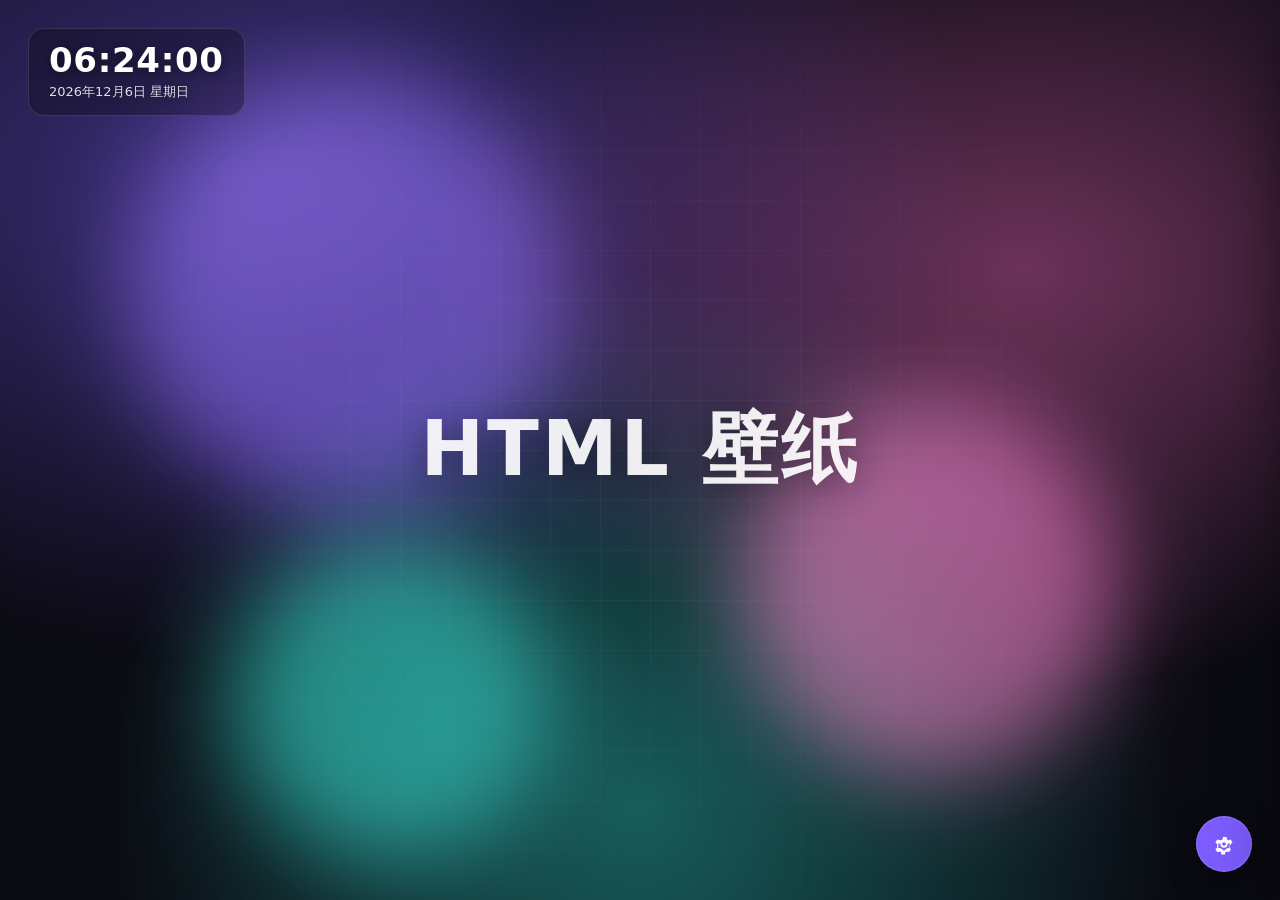
==== index.html @ 62974a12 "Built-in mini browser (WebView2, no Edge/Chrome): borderless wallpaper, host config bridge, 0x052C w" ====
<!doctype html>
<html lang="zh-CN">
<head>
  <meta charset="utf-8" />
  <meta name="viewport" content="width=device-width, initial-scale=1, viewport-fit=cover" />
  <title>HTML 壁纸加载器</title>
  <link rel="stylesheet" href="styles.css" />
</head>
<body data-theme="dark">
  <!-- 壁纸舞台 -->
  <div id="stage">
    <div id="frameWrap">
      <iframe id="frame" title="wallpaper" frameborder="0" allow="fullscreen"></iframe>
    </div>
  </div>

  <!-- 时钟组件 -->
  <div id="clock" class="widget">
    <div id="clockTime">--:--</div>
    <div id="clockDate"></div>
  </div>

  <!-- 设置按钮 -->
  <button id="openSettings" class="fab" title="设置 (按 S 打开)">
    <svg viewBox="0 0 24 24" width="22" height="22" aria-hidden="true">
      <path fill="currentColor" d="M12 8a4 4 0 1 0 0 8 4 4 0 0 0 0-8Zm0 6a2 2 0 1 1 0-4 2 2 0 0 1 0 4Z"/>
      <path fill="currentColor" d="m19.4 13-.1-1 2-1.55-2-3.46-2.39.96a7.3 7.3 0 0 0-1.73-1l-.36-2.54h-4l-.36 2.54a7.3 7.3 0 0 0-1.73 1L4.6 6.99l-2 3.46 2 1.55-.1 1a7.4 7.4 0 0 0 0 2l.1 1-2 1.55 2 3.46 2.39-.96c.53.42 1.12.76 1.73 1l.36 2.54h4l.36-2.54c.61-.24 1.2-.58 1.73-1l2.39.96 2-3.46-2-1.55.1-1a7.4 7.4 0 0 0 0-2Zm-2.5 3.2-1.2.48a5.3 5.3 0 0 1-1.26.72l-.78.24-.13.86a4.6 4.6 0 0 1-1.33.2h-.4a4.6 4.6 0 0 1-1.33-.2l-.13-.86-.78-.24a5.3 5.3 0 0 1-1.26-.72l-1.2-.48-1.06.43-.63-.46.55-1.02-.06-.5a5.2 5.2 0 0 1 0-1.32l.06-.5-.55-1.02.63-.46 1.06.43 1.2-.48c.37-.27.79-.49 1.26-.72l.78-.24.13-.86a4.6 4.6 0 0 1 1.33-.2h.4c.46 0 .92.07 1.33.2l.13.86.78.24c.47.23.89.45 1.26.72l1.2.48 1.06-.43.63.46-.55 1.02.06.5c.08.43.12.87.06 1.32l-.06.5.55 1.02-.63.46-1.06-.43Z"/>
    </svg>
  </button>

  <!-- 遮罩 -->
  <div id="scrim" class="scrim"></div>

  <!-- 设置面板 -->
  <aside id="panel" class="panel" aria-hidden="true">
    <header class="panel-head">
      <div>
        <h1>壁纸设置</h1>
        <p class="sub">通过界面或配置文件管理你的 HTML 壁纸</p>
      </div>
      <button id="closePanel" class="icon-btn" title="关闭 (Esc)">&times;</button>
    </header>

    <div class="panel-body">
      <!-- 来源 -->
      <section class="block">
        <h2>来源</h2>
        <div class="tabs" id="sourceTabs">
          <button class="tab" data-tab="url">网址</button>
          <button class="tab" data-tab="file">本地文件</button>
          <button class="tab" data-tab="code">HTML 代码</button>
          <button class="tab" data-tab="builtin">内置动画</button>
        </div>

        <div class="panes">
          <div class="pane" data-pane="url">
            <label>网页地址</label>
            <input id="urlInput" type="text" placeholder="https://example.com" spellcheck="false" />
            <button id="loadUrl" class="btn">加载网址</button>
            <p class="hint">提示：部分网站设置了禁止嵌入（X-Frame-Options），将无法作为壁纸显示。</p>
          </div>

          <div class="pane" data-pane="file">
            <label>选择本地 HTML 文件</label>
            <input id="fileInput" type="file" accept=".html,.htm" />
            <label>或填写文件路径</label>
            <input id="filePath" type="text" placeholder="相对或绝对路径，例如 wallpaper.html" spellcheck="false" />
            <button id="loadFile" class="btn">加载文件</button>
          </div>

          <div class="pane" data-pane="code">
            <label>HTML 代码</label>
            <textarea id="codeInput" rows="9" placeholder="在此粘贴完整的 HTML 代码…"></textarea>
            <button id="applyCode" class="btn">应用代码</button>
          </div>

          <div class="pane" data-pane="builtin">
            <p class="hint">使用内置的极光动画背景。你也可以切换到「HTML 代码」自定义内容。</p>
            <button id="useBuiltin" class="btn">使用内置动画</button>
          </div>
        </div>
      </section>

      <!-- 显示 -->
      <section class="block">
        <h2>显示</h2>
        <label class="row">缩放 <span id="scaleVal" class="val">100%</span></label>
        <input id="scale" type="range" min="0.1" max="3" step="0.05" value="1" />
        <label class="row">不透明度 <span id="opacityVal" class="val">100%</span></label>
        <input id="opacity" type="range" min="0.1" max="1" step="0.05" value="1" />
        <label class="row">背景颜色</label>
        <input id="bg" type="color" value="#0a0a12" />
      </section>

      <!-- 行为 -->
      <section class="block">
        <h2>行为</h2>
        <label class="row">自动刷新（分钟，0 = 关闭）</label>
        <input id="reload" type="number" min="0" step="1" value="0" />
        <label class="check"><input id="hideCursor" type="checkbox" /> 隐藏鼠标指针</label>
        <label class="check"><input id="clickThrough" type="checkbox" /> 点击穿透（不响应鼠标操作）</label>
      </section>

      <!-- 界面 -->
      <section class="block">
        <h2>界面</h2>
        <label class="row">主题</label>
        <select id="theme">
          <option value="dark">暗色</option>
          <option value="light">亮色</option>
          <option value="system">跟随系统</option>
        </select>
        <label class="row">主题色</label>
        <input id="accent" type="color" value="#7c5cff" />
        <label class="check"><input id="showClock" type="checkbox" checked /> 显示时钟组件</label>
      </section>

      <!-- 配置 -->
      <section class="block">
        <h2>配置文件</h2>
        <div class="config-actions">
          <button id="exportBtn" class="btn ghost">导出配置</button>
          <button id="importBtn" class="btn ghost">导入配置</button>
          <input id="importInput" type="file" accept=".json" hidden />
          <button id="resetBtn" class="btn ghost danger">恢复默认</button>
        </div>
        <p class="hint">配置同时自动保存在浏览器本地（localStorage），导出文件可在其它设备复用。</p>
      </section>
    </div>

    <footer class="panel-foot">
      <button id="applyBtn" class="btn primary">应用并保存</button>
      <button id="fullscreenBtn" class="btn">全屏切换</button>
    </footer>
  </aside>

  <script src="app.js"></script>
</body>
</html>
---- styles.css ----
:root {
  --accent: #7c5cff;
  --accent-soft: rgba(124, 92, 255, 0.15);
  --radius: 16px;
  --radius-sm: 10px;
  --panel-bg: rgba(18, 18, 28, 0.62);
  --panel-border: rgba(255, 255, 255, 0.12);
  --text: #f1f1f7;
  --muted: #a6a6bd;
  --field-bg: rgba(255, 255, 255, 0.06);
  --field-border: rgba(255, 255, 255, 0.14);
  --shadow: 0 24px 60px rgba(0, 0, 0, 0.45);
}

[data-theme="light"] {
  --panel-bg: rgba(255, 255, 255, 0.72);
  --panel-border: rgba(0, 0, 0, 0.08);
  --text: #1a1a25;
  --muted: #5a5a70;
  --field-bg: rgba(0, 0, 0, 0.04);
  --field-border: rgba(0, 0, 0, 0.12);
  --shadow: 0 24px 60px rgba(0, 0, 0, 0.18);
}

* { box-sizing: border-box; }

html, body {
  margin: 0;
  height: 100%;
  overflow: hidden;
  font-family: "PingFang SC", "Microsoft YaHei", system-ui, -apple-system, Segoe UI, Roboto, sans-serif;
  background: #0a0a12;
  color: var(--text);
  -webkit-font-smoothing: antialiased;
}

/* ---------- 壁纸舞台 ---------- */
#stage {
  position: fixed;
  inset: 0;
  background: #0a0a12;
  overflow: hidden;
}

#frameWrap {
  position: absolute;
  inset: 0;
  transform-origin: center center;
  transition: transform 0.25s ease, opacity 0.25s ease;
  will-change: transform, opacity;
}

#frame {
  position: absolute;
  top: 50%;
  left: 50%;
  width: 100vw;
  height: 100vh;
  transform: translate(-50%, -50%);
  border: 0;
  background: transparent;
}

body.hide-cursor,
body.hide-cursor #stage { cursor: none; }

/* ---------- 时钟组件 ---------- */
.widget {
  position: fixed;
  top: 28px;
  left: 28px;
  padding: 14px 20px;
  border-radius: var(--radius);
  background: rgba(0, 0, 0, 0.28);
  backdrop-filter: blur(14px);
  -webkit-backdrop-filter: blur(14px);
  border: 1px solid rgba(255, 255, 255, 0.12);
  color: #fff;
  text-shadow: 0 2px 12px rgba(0, 0, 0, 0.5);
  user-select: none;
  z-index: 5;
  transition: opacity 0.3s ease;
}
#clockTime {
  font-size: 34px;
  font-weight: 700;
  letter-spacing: 0.02em;
  line-height: 1;
}
#clockDate {
  margin-top: 6px;
  font-size: 13px;
  opacity: 0.85;
}

/* ---------- 设置按钮 ---------- */
.fab {
  position: fixed;
  right: 28px;
  bottom: 28px;
  width: 56px;
  height: 56px;
  border-radius: 50%;
  border: 1px solid rgba(255, 255, 255, 0.18);
  background: var(--accent);
  color: #fff;
  display: grid;
  place-items: center;
  cursor: pointer;
  z-index: 20;
  box-shadow: 0 10px 30px rgba(0, 0, 0, 0.35);
  transition: transform 0.2s ease, box-shadow 0.2s ease, background 0.2s ease;
}
.fab:hover {
  transform: translateY(-2px) rotate(35deg);
  box-shadow: 0 14px 38px rgba(0, 0, 0, 0.45);
}
.fab:active { transform: scale(0.95); }

/* ---------- 遮罩 ---------- */
.scrim {
  position: fixed;
  inset: 0;
  background: rgba(0, 0, 0, 0.35);
  backdrop-filter: blur(2px);
  -webkit-backdrop-filter: blur(2px);
  opacity: 0;
  visibility: hidden;
  transition: opacity 0.3s ease, visibility 0.3s ease;
  z-index: 30;
}
.scrim.show { opacity: 1; visibility: visible; }

/* ---------- 设置面板 ---------- */
.panel {
  position: fixed;
  top: 0;
  right: 0;
  height: 100%;
  width: min(420px, 92vw);
  background: var(--panel-bg);
  backdrop-filter: blur(26px) saturate(1.4);
  -webkit-backdrop-filter: blur(26px) saturate(1.4);
  border-left: 1px solid var(--panel-border);
  box-shadow: var(--shadow);
  color: var(--text);
  transform: translateX(100%);
  transition: transform 0.34s cubic-bezier(0.22, 1, 0.36, 1);
  z-index: 40;
  display: flex;
  flex-direction: column;
}
.panel.open { transform: translateX(0); }

.panel-head {
  display: flex;
  align-items: flex-start;
  justify-content: space-between;
  padding: 22px 24px 14px;
  border-bottom: 1px solid var(--panel-border);
}
.panel-head h1 { margin: 0; font-size: 20px; font-weight: 700; }
.panel-head .sub { margin: 4px 0 0; font-size: 12.5px; color: var(--muted); }

.icon-btn {
  width: 34px;
  height: 34px;
  border-radius: 50%;
  border: 1px solid var(--panel-border);
  background: transparent;
  color: var(--text);
  font-size: 22px;
  line-height: 1;
  cursor: pointer;
  transition: background 0.2s ease;
}
.icon-btn:hover { background: var(--field-bg); }

.panel-body {
  flex: 1;
  overflow-y: auto;
  padding: 8px 24px 16px;
}
.panel-body::-webkit-scrollbar { width: 8px; }
.panel-body::-webkit-scrollbar-thumb {
  background: var(--field-border);
  border-radius: 8px;
}

.block { padding: 18px 0; border-bottom: 1px solid var(--panel-border); }
.block:last-child { border-bottom: 0; }
.block h2 {
  margin: 0 0 14px;
  font-size: 13px;
  font-weight: 700;
  letter-spacing: 0.08em;
  text-transform: uppercase;
  color: var(--muted);
}

/* 来源 tabs */
.tabs {
  display: flex;
  gap: 6px;
  background: var(--field-bg);
  border: 1px solid var(--field-border);
  border-radius: var(--radius-sm);
  padding: 4px;
  margin-bottom: 16px;
}
.tab {
  flex: 1;
  border: 0;
  background: transparent;
  color: var(--muted);
  padding: 8px 4px;
  border-radius: 8px;
  font-size: 13px;
  cursor: pointer;
  transition: background 0.2s ease, color 0.2s ease;
}
.tab.active { background: var(--accent); color: #fff; }

.panes .pane { display: none; animation: fade 0.25s ease; }
.panes .pane.active { display: block; }
@keyframes fade { from { opacity: 0; transform: translateY(4px); } to { opacity: 1; transform: none; } }

label {
  display: block;
  font-size: 13px;
  margin: 12px 0 6px;
  color: var(--text);
}
label.row { display: flex; justify-content: space-between; align-items: center; }
label.check {
  display: flex;
  align-items: center;
  gap: 9px;
  margin: 12px 0;
  cursor: pointer;
}
label.check input { width: 16px; height: 16px; accent-color: var(--accent); }

input[type="text"],
input[type="number"],
textarea,
select {
  width: 100%;
  padding: 11px 12px;
  border-radius: var(--radius-sm);
  border: 1px solid var(--field-border);
  background: var(--field-bg);
  color: var(--text);
  font-size: 14px;
  font-family: inherit;
  outline: none;
  transition: border-color 0.2s ease, box-shadow 0.2s ease;
}
input[type="text"]:focus,
input[type="number"]:focus,
textarea:focus,
select:focus {
  border-color: var(--accent);
  box-shadow: 0 0 0 3px var(--accent-soft);
}
textarea { resize: vertical; line-height: 1.5; }

input[type="file"] {
  width: 100%;
  font-size: 13px;
  color: var(--muted);
  margin: 4px 0;
}
input[type="color"] {
  width: 100%;
  height: 40px;
  border: 1px solid var(--field-border);
  border-radius: var(--radius-sm);
  background: var(--field-bg);
  cursor: pointer;
  padding: 4px;
}

input[type="range"] {
  width: 100%;
  accent-color: var(--accent);
  cursor: pointer;
}
.val { color: var(--accent); font-weight: 600; font-size: 13px; }

.hint {
  margin: 10px 0 0;
  font-size: 12px;
  line-height: 1.5;
  color: var(--muted);
}

/* 按钮 */
.btn {
  width: 100%;
  margin-top: 12px;
  padding: 11px 14px;
  border-radius: var(--radius-sm);
  border: 1px solid var(--field-border);
  background: var(--field-bg);
  color: var(--text);
  font-size: 14px;
  font-weight: 600;
  cursor: pointer;
  transition: transform 0.15s ease, background 0.2s ease, border-color 0.2s ease;
}
.btn:hover { transform: translateY(-1px); border-color: var(--accent); }
.btn:active { transform: translateY(0); }
.btn.primary { background: var(--accent); border-color: var(--accent); color: #fff; }
.btn.ghost { background: transparent; }
.btn.danger { color: #ff6b6b; border-color: rgba(255, 107, 107, 0.4); }
.btn.danger:hover { border-color: #ff6b6b; }

.config-actions {
  display: grid;
  grid-template-columns: 1fr 1fr;
  gap: 10px;
}
.config-actions .btn { margin-top: 0; }

.panel-foot {
  display: flex;
  gap: 10px;
  padding: 16px 24px;
  border-top: 1px solid var(--panel-border);
}
.panel-foot .btn { margin-top: 0; }
.panel-foot .primary { flex: 2; }

@media (max-width: 480px) {
  #clockTime { font-size: 28px; }
  .widget { top: 18px; left: 18px; }
  .fab { right: 18px; bottom: 18px; }
}
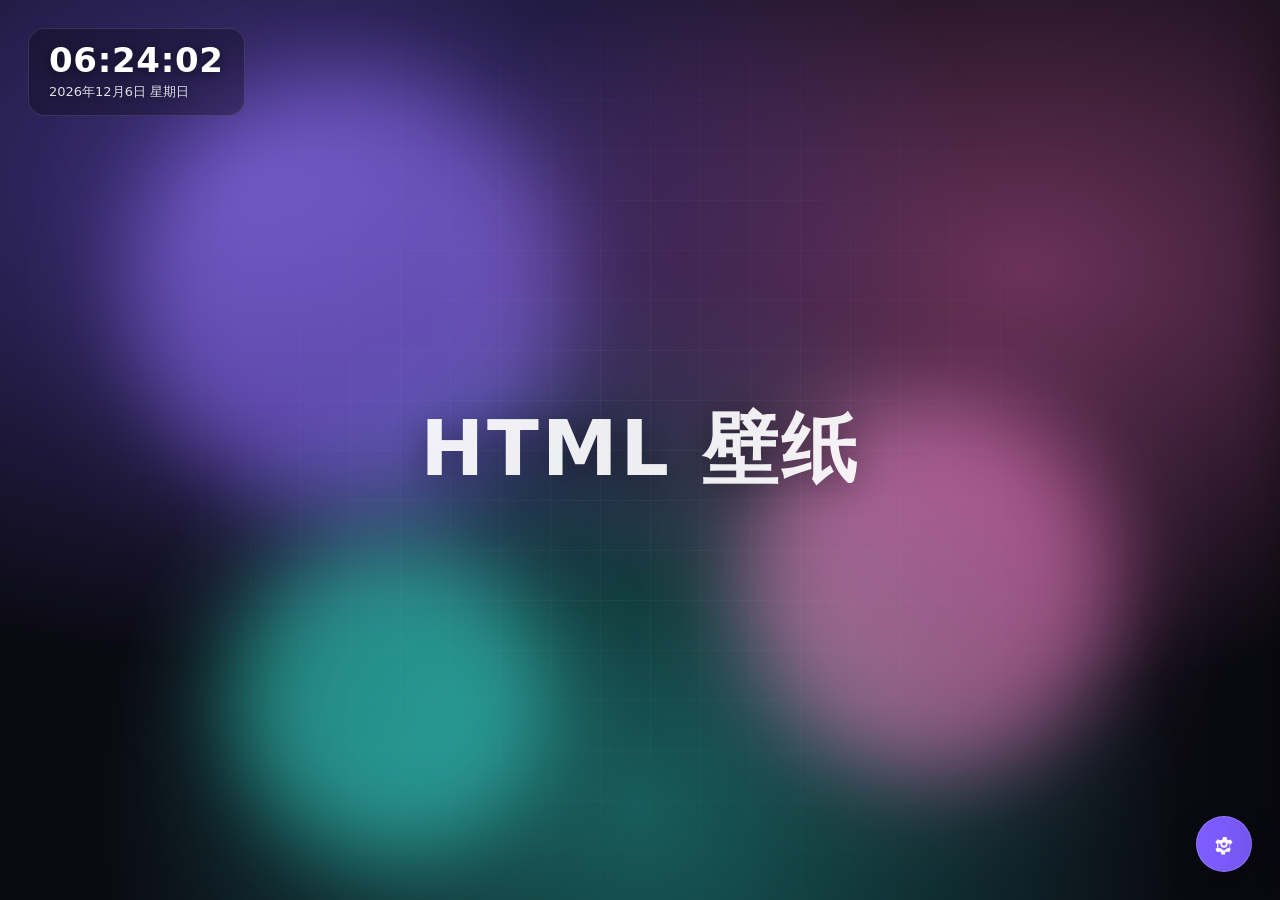
==== commit d75a6035: "Add exam countdown + multi-format document scroll preset - presets/exam-dock.html: glass dock with a" ====
--- a/index.html
+++ b/index.html
@@ -81,6 +81,63 @@
         </div>
       </section>
 
+      <!-- 预设 -->
+      <section class="block">
+        <h2>预设页面</h2>
+        <div id="presetList" class="preset-list"></div>
+        <div id="presetOpts" class="preset-opts">
+          <div class="cfg-row">
+            <label class="row">倒计时标题</label>
+            <input id="cdLabel" type="text" value="距离高考" />
+          </div>
+          <div class="cfg-row">
+            <label class="row">考试日期</label>
+            <input id="examDate" type="date" value="2027-06-07" />
+          </div>
+          <label class="check"><input id="cdShow" type="checkbox" checked /> 显示倒计时面板</label>
+
+          <label class="row">面板位置（点格子吸附）</label>
+          <div id="posGrid" class="magnet-grid">
+            <button type="button" class="magnet" data-pos="left-top" title="左上"></button>
+            <button type="button" class="magnet" data-pos="center-top" title="上中"></button>
+            <button type="button" class="magnet" data-pos="right-top" title="右上"></button>
+            <button type="button" class="magnet" data-pos="left-center" title="左中"></button>
+            <button type="button" class="magnet" data-pos="center" title="正中"></button>
+            <button type="button" class="magnet" data-pos="right-center" title="右中"></button>
+            <button type="button" class="magnet" data-pos="left-bottom" title="左下"></button>
+            <button type="button" class="magnet" data-pos="center-bottom" title="下中"></button>
+            <button type="button" class="magnet" data-pos="right-bottom" title="右下"></button>
+          </div>
+
+          <label class="row">面板大小</label>
+          <div id="sizeRow" class="chip-row">
+            <button type="button" class="chip" data-size="xs">极小</button>
+            <button type="button" class="chip" data-size="sm">小</button>
+            <button type="button" class="chip" data-size="md">中</button>
+            <button type="button" class="chip" data-size="lg">大</button>
+            <button type="button" class="chip" data-size="xl">极大</button>
+          </div>
+
+          <label class="row">文档字号 <span id="docFsVal" class="val">22px</span></label>
+          <input id="docFs" type="range" min="12" max="40" step="1" value="22" />
+          <label class="row">滚动速度 <span id="docSpVal" class="val">26px/s</span></label>
+          <input id="docSp" type="range" min="0" max="120" step="1" value="26" />
+          <label class="check"><input id="docPause" type="checkbox" /> 暂停滚动</label>
+        </div>
+      </section>
+
+      <!-- 文件导入 -->
+      <section class="block">
+        <h2>文件导入</h2>
+        <p class="hint">
+          当前壁纸页面里需要导入文件的部分会列在这里。浏览器预览版由浏览器的文件对话框给文件，
+          支持 Word / PDF / PPT / Excel / CSV / 文本 / 图片 / 音视频；桌面版会把你选的文件路径记住，每次启动自动注入。
+        </p>
+        <div id="fileSlots" class="slot-list"></div>
+        <input id="docPick" type="file" hidden
+               accept=".docx,.doc,.pdf,.pptx,.ppt,.xlsx,.xlsm,.xls,.csv,.tsv,.txt,.md,.json,.xml,.png,.jpg,.jpeg,.gif,.webp,.mp4,.mp3" />
+      </section>
+
       <!-- 显示 -->
       <section class="block">
         <h2>显示</h2>
@@ -134,6 +191,7 @@
     </footer>
   </aside>
 
+  <script src="presets/presets.js"></script>
   <script src="app.js"></script>
 </body>
 </html>
--- a/styles.css
+++ b/styles.css
@@ -323,6 +323,77 @@
 }
 .config-actions .btn { margin-top: 0; }
 
+/* ---------- 预设页面列表 ---------- */
+.preset-list { display: grid; gap: 10px; }
+.preset-item {
+  text-align: left; width: 100%; cursor: pointer;
+  border: 1px solid var(--field-border); background: var(--field-bg);
+  color: var(--text); border-radius: var(--radius-sm); padding: 12px 14px;
+  transition: border-color 0.2s ease, background 0.2s ease;
+}
+.preset-item:hover { border-color: var(--accent); }
+.preset-item.active { border-color: var(--accent); background: var(--accent-soft); }
+.preset-item .name { display: block; font-size: 14px; font-weight: 700; }
+.preset-item .desc { display: block; margin-top: 4px; font-size: 12px; color: var(--muted); line-height: 1.5; }
+.preset-opts { margin-top: 14px; }
+.preset-opts.off { display: none; }
+.cfg-row { margin-bottom: 10px; }
+
+/* ---------- 布局磁铁 / 大小 ---------- */
+.magnet-grid {
+  display: grid; grid-template-columns: repeat(3, 1fr);
+  gap: 6px; width: 132px; margin: 6px 0 4px;
+}
+.magnet {
+  aspect-ratio: 1 / 1; border-radius: 6px; cursor: pointer; padding: 0;
+  border: 1px solid var(--field-border); background: var(--field-bg);
+  position: relative; transition: border-color .18s ease, background .18s ease;
+}
+.magnet::after {
+  content: ""; position: absolute; inset: 22%; border-radius: 3px;
+  background: var(--muted); opacity: .45;
+}
+.magnet:hover { border-color: var(--accent); }
+.magnet.active { border-color: var(--accent); background: var(--accent-soft); }
+.magnet.active::after { background: var(--accent); opacity: .95; }
+.magnet[data-pos="left-top"]::after { inset: 18% auto auto 18%; width: 34%; height: 34%; }
+.magnet[data-pos="center-top"]::after { inset: 18% auto auto 33%; width: 34%; height: 34%; }
+.magnet[data-pos="right-top"]::after { inset: 18% 18% auto auto; width: 34%; height: 34%; }
+.magnet[data-pos="left-center"]::after { inset: 33% auto auto 18%; width: 34%; height: 34%; }
+.magnet[data-pos="center"]::after { inset: 33% auto auto 33%; width: 34%; height: 34%; }
+.magnet[data-pos="right-center"]::after { inset: 33% 18% auto auto; width: 34%; height: 34%; }
+.magnet[data-pos="left-bottom"]::after { inset: auto auto 18% 18%; width: 34%; height: 34%; }
+.magnet[data-pos="center-bottom"]::after { inset: auto auto 18% 33%; width: 34%; height: 34%; }
+.magnet[data-pos="right-bottom"]::after { inset: auto 18% 18% auto; width: 34%; height: 34%; }
+
+.chip-row { display: flex; gap: 6px; flex-wrap: wrap; margin: 6px 0 4px; }
+.chip {
+  cursor: pointer; padding: 5px 12px; border-radius: 999px; font-size: 12px;
+  border: 1px solid var(--field-border); background: var(--field-bg); color: var(--text);
+  transition: border-color .18s ease, background .18s ease;
+}
+.chip:hover { border-color: var(--accent); }
+.chip.active { border-color: var(--accent); background: var(--accent-soft); color: var(--accent); }
+
+/* ---------- 文件导入槽 ---------- */
+.slot-list { display: grid; gap: 8px; margin: 10px 0 12px; }
+.slot-item {
+  display: flex; align-items: center; gap: 10px;
+  padding: 10px 12px; border-radius: var(--radius-sm);
+  border: 1px solid var(--field-border); background: var(--field-bg);
+}
+.slot-info { flex: 1 1 auto; min-width: 0; }
+.slot-name { font-size: 13px; font-weight: 700; }
+.slot-path {
+  font-size: 11px; color: var(--muted); margin-top: 3px;
+  overflow: hidden; text-overflow: ellipsis; white-space: nowrap;
+}
+.slot-state { flex: 0 0 auto; font-size: 11px; color: var(--muted); max-width: 96px; text-align: right; }
+.slot-state.ok { color: #4ade80; }
+.slot-state.bad { color: #ff6b6b; }
+.slot-actions { flex: 0 0 auto; display: flex; gap: 6px; }
+.btn.tiny { padding: 4px 9px; font-size: 11px; margin-top: 0; width: auto; }
+
 .panel-foot {
   display: flex;
   gap: 10px;
